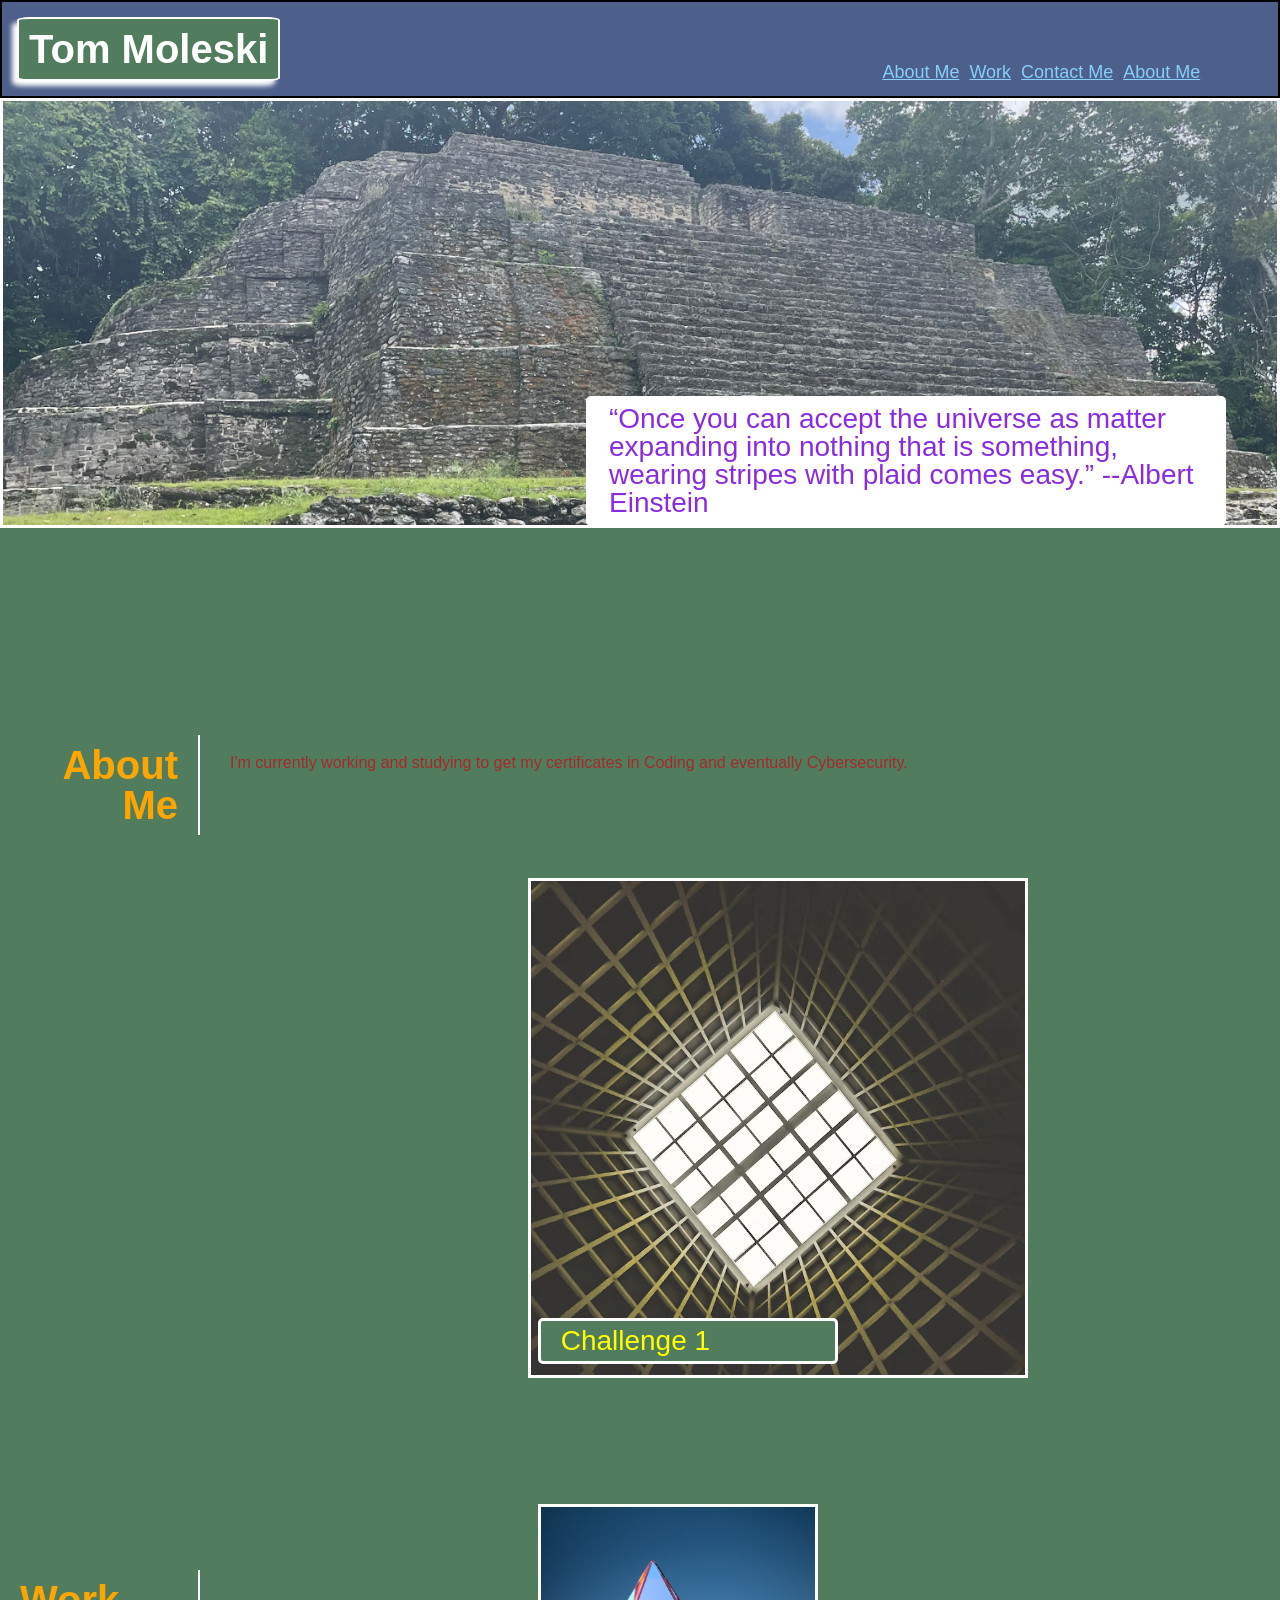
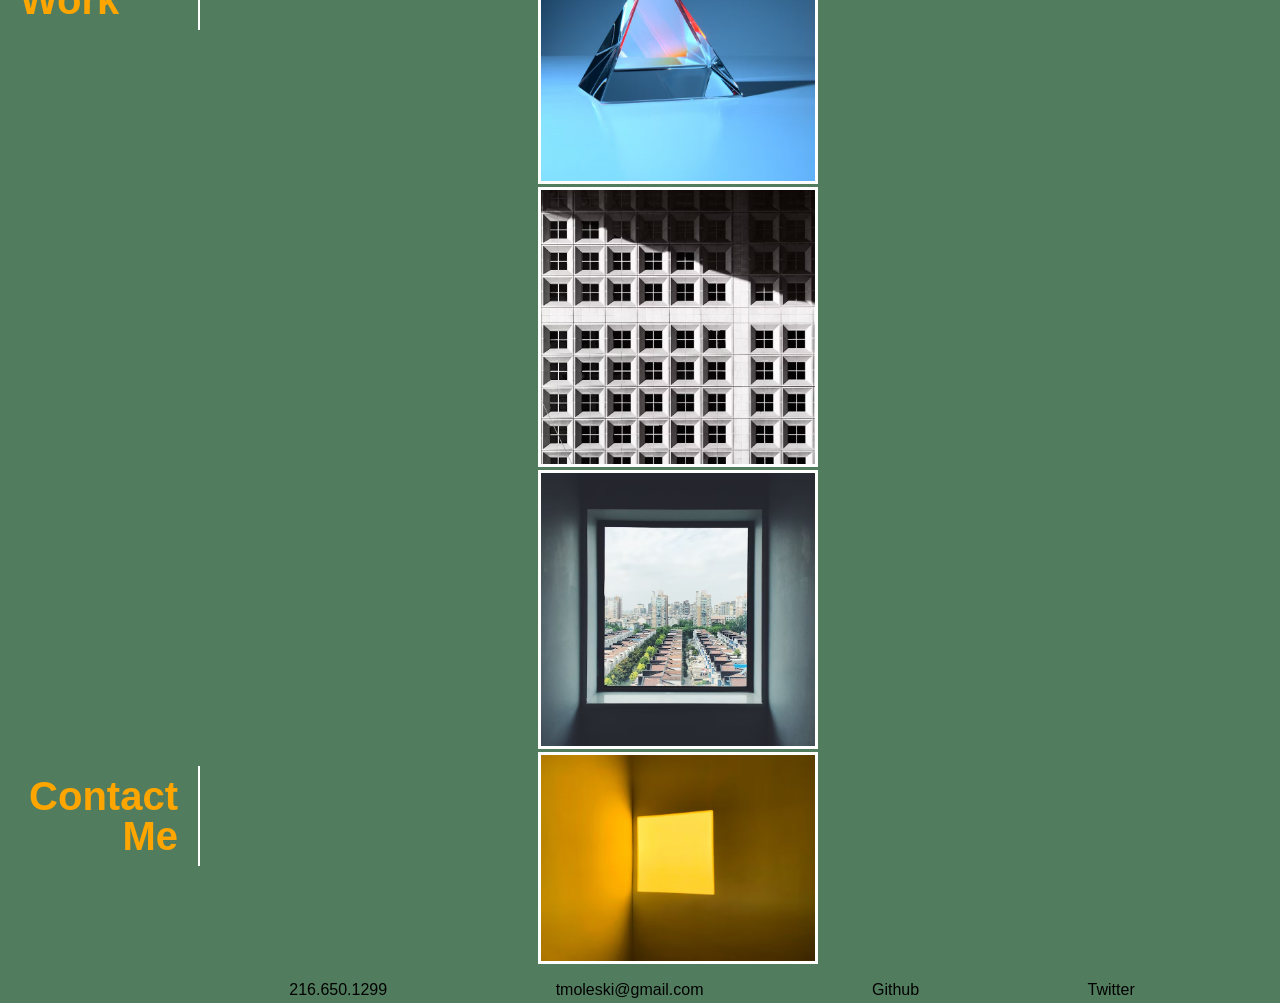
==== index.html @ fa199b9f "commit 5" ====
<!DOCTYPE html>
<html lang="en">

<head>
    <meta charset="UTF-8">
    <meta http-equiv="X-UA-Compatible" content="IE=edge">
    <meta name="viewport" content="width=device-width, initial-scale=1.0">
    <title>Tom Moleski - Web Developer</title>
    <link rel="stylesheet" href="./assets/reset.css" />
    <link rel="stylesheet" href="./assets/style.css" />

</head>

<body>
    <!-- Header -->
    <header class="header">
        <h1>Tom Moleski</h1>

        <nav>
            <a href="About-Me">About Me</a>
            <a href="Work">Work</a>
            <a href="Contact Me">Contact Me</a>
            <a href="Resume">About Me</a>
        </nav>
    </header>
    <figure>
        <img class="temple" src="./images/IMG_0441.jpeg" alt="Mayan Temple" />
        <p class="box">“Once you can accept the universe as matter expanding into nothing that is something, wearing
            stripes with plaid comes
            easy.” --Albert Einstein</p>
    </figure>



    <!-- Hero -->
    <section class="hero">


    </section>

    <!-- Content -->
    <main class="main">
        <section class="content">
            <div>
                <h2>About Me</h2>


            </div>
            <div>
                <h2>Work</h2>

            </div>
            <div>
                <h2 class="contact-me">Contact Me</h2>


            </div>


        </section>
        <div class="right">

            <p class="about-me"> I'm currently working and studying to get my certificates in Coding and eventually Cybersecurity.

            </p>
            
            <figure class="work">
                <img class="surf" src="./images/photo-1495615080073-6b89c9839ce0.avif" alt="grid" />
                <p class="title">Challenge 1</p>


            </figure>
            <figure class="images">
                <img class="image-1" src="./images/prism.avif" alt="prism">
                <img class="image-2" src="./images/windows.avif" alt="windows">
                <img class="image-3" src="./images/city.avif" alt="window in the city">
                <img class="image-4" src="./images/yellow.avif" alt="yellow wall">

            </figure>
            <div class="info">
                <p>216.650.1299</p>
                <p>tmoleski@gmail.com</p>
                <p>Github</p>
                <p>Twitter</p>
            </div>

        </div>






    </main>



    <!-- Aside -->
    <aside class="aside">


    </aside>

    <!-- Footer -->
    <footer class="footer">


    </footer>

</body>

</html>
---- assets/style.css ----
body {
    background-color: #517d5e;
}

main {
    display: flex;
    margin-top: 5%;
}

header {
    padding: 10px;
    border-style: solid;
    border-color: black;
    border-width: 2px;
    background: #4d5f8b;
    color: #ffff;
    font-family: 'Lucida Sans', 'Lucida Sans Regular', 'Lucida Grande', 'Lucida Sans Unicode', Geneva, Verdana, sans-serif;
    display: flex;
    align-items: left;
    justify-content: space-between;
}

nav {
    display: flex;
    align-items: flex-end;
    padding-right: 5%;
    font-size: large;

}

nav a:link {
    color: lightskyblue;
    text-decoration: underline;
    background-color: transparent;
    margin: 5px;
}


h1 {
    font-size: 40px;
    border: 2px solid white;
    border-radius: 5%;
    box-shadow: -5px 5px 5px white;
    background: #517d5e;
    width: auto;
    margin: 5px;
    padding: 10px;

}

/* .contact-me{
    float:bottom;

} */
.box {
    position: relative;
    width: 50%;
    text-align: left;
    margin: 10px;
    border: 3px solid white;
    border-radius: 5px;
    padding: 6px 20px;
    color: blueviolet;
    font-size: 28px;
    left: 45%;
    bottom: 145px;
    background-color: white;

}

figure img {
    width: 100%;
    max-height: 10%;
    position: relative;
    border: 3px solid white;
}







.right {
    display: inline-block;
    justify-content: space-between;
    width:80%;

}

.content {
    display: flex;
    flex-wrap: wrap;
    flex-direction: column;
    justify-content: space-between;


}

h2 {
    display: flex;
    Color: Orange;
    font-size: 40px;
    width: 200px;
    padding: 10px 20px;
    border-right: 2px solid white;
    text-align: end;




}

.about-me {
    display: inline-block;
    margin: 10px;
    padding: 10px 20px;
    color: brown;
    width: 80%;
    height:10%;

}

.info {
    display: flex;
    justify-content: space-around;
    margin: 0px;
    padding: 5px;
}

.surf {
    position: relative;
    display: flex;

    width: 500px;
    height: 500px;
    left: 32%;
    bottom: 50px;

}

.title {
    position: relative;
    width: 300px;
    text-align: left;
    margin: 10px;
    border: 3px solid white;
    background-color: #517d5e;
    border-radius: 5px;
    padding: 6px 20px;
    color: yellow;
    font-size: 28px;
    left: 32%;
    bottom: 120px;

}

.images {

    padding: 10px;
    position: relative;
    width: 40%;
    max-width: 300px;
    left: 32%;
    justify-content: space-around;

}
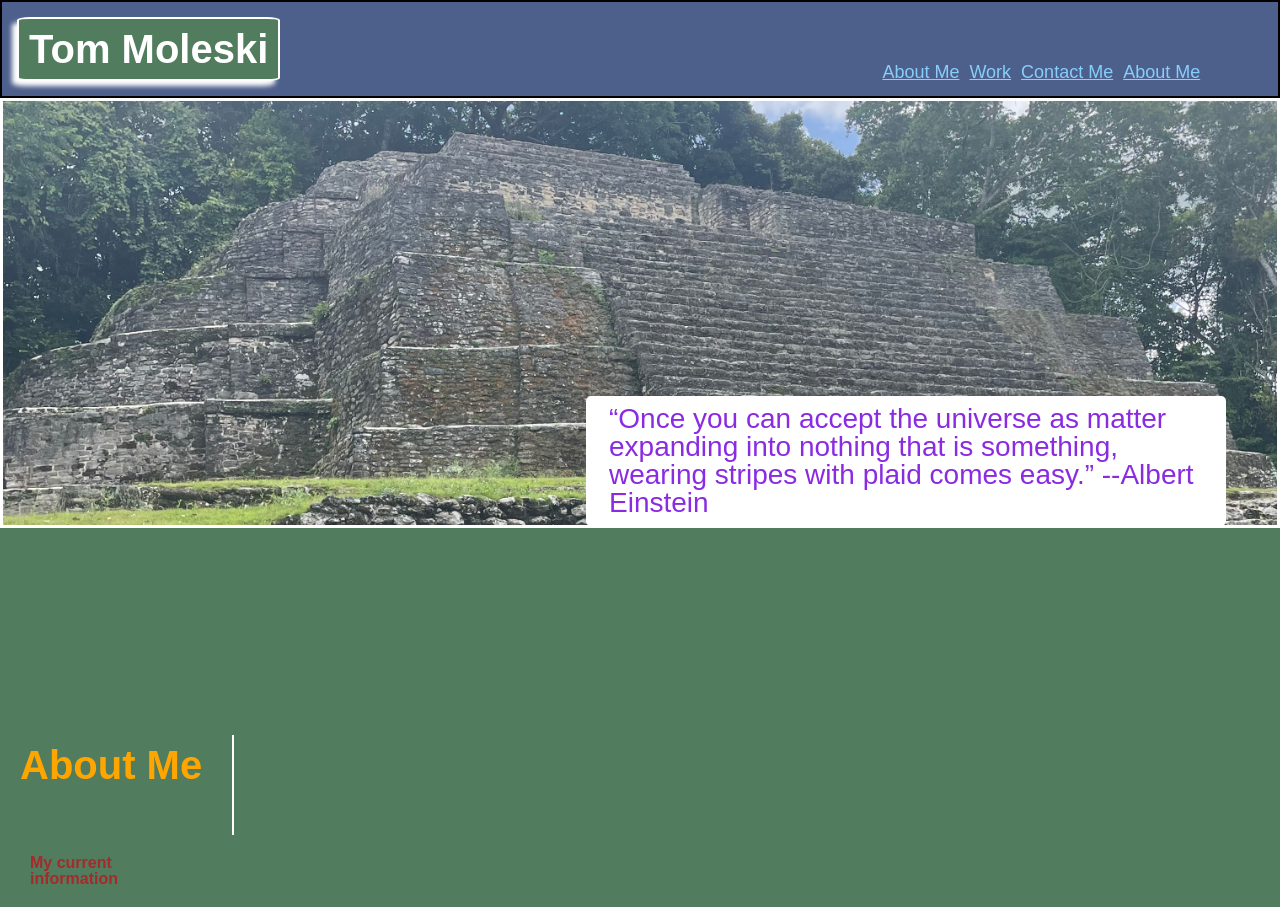
==== commit 1597f908: "commit7" ====
--- a/index.html
+++ b/index.html
@@ -31,39 +31,31 @@
     </figure>
 
 
-
-    <!-- Hero -->
-    <section class="hero">
-
-
-    </section>
-
     <!-- Content -->
     <main class="main">
-        <section class="content">
+        <section class="about-me">
             <div>
-                <h2>About Me</h2>
-
-
+                <h2 class="content1">About Me</h2>
             </div>
             <div>
-                <h2>Work</h2>
-
-            </div>
-            <div>
-                <h2 class="contact-me">Contact Me</h2>
-
-
+                <h3>My current information</h3>
             </div>
 
 
-        </section>
+            <!-- </div>
+            <div>
+                <h2 class="content2">Work</h2>
+            </div>
+            <div>
+                <h2 class="contact3">Contact Me</h2>
+            </div> -->
+
+
+        <!-- </section>
         <div class="right">
+            <p class="about-me"> I'm currently working and studying to get my certificates in Coding and eventually Cybersecurity.
+            </p>
 
-            <p class="about-me"> I'm currently working and studying to get my certificates in Coding and eventually Cybersecurity.
-
-            </p>
-            
             <figure class="work">
                 <img class="surf" src="./images/photo-1495615080073-6b89c9839ce0.avif" alt="grid" />
                 <p class="title">Challenge 1</p>
@@ -82,25 +74,13 @@
                 <p>tmoleski@gmail.com</p>
                 <p>Github</p>
                 <p>Twitter</p>
-            </div>
+            </div> -->
 
         </div>
 
-
-
-
-
-
     </main>
 
-
-
-    <!-- Aside -->
-    <aside class="aside">
-
-
-    </aside>
-
+  
     <!-- Footer -->
     <footer class="footer">
 
--- a/assets/style.css
+++ b/assets/style.css
@@ -1,5 +1,3 @@
-
-
 body {
     background-color: #517d5e;
 }
@@ -21,22 +19,6 @@
     align-items: left;
     justify-content: space-between;
 }
-
-nav {
-    display: flex;
-    align-items: flex-end;
-    padding-right: 5%;
-    font-size: large;
-
-}
-
-nav a:link {
-    color: lightskyblue;
-    text-decoration: underline;
-    background-color: transparent;
-    margin: 5px;
-}
-
 
 h1 {
     font-size: 40px;
@@ -50,10 +32,33 @@
 
 }
 
-/* .contact-me{
-    float:bottom;
-
-} */
+/* Nav Bar */
+
+
+nav {
+    display: flex;
+    align-items: flex-end;
+    padding-right: 5%;
+    font-size: large;
+
+}
+
+nav a:link {
+    color: lightskyblue;
+    text-decoration: underline;
+    background-color: transparent;
+    margin: 5px;
+}
+
+/* Banner */
+
+figure img {
+    width: 100%;
+    max-height: 10%;
+    position: relative;
+    border: 3px solid white;
+}
+
 .box {
     position: relative;
     width: 50%;
@@ -67,15 +72,44 @@
     left: 45%;
     bottom: 145px;
     background-color: white;
-
-}
-
-figure img {
-    width: 100%;
-    max-height: 10%;
-    position: relative;
-    border: 3px solid white;
-}
+}
+
+/* About Me */
+.about-me{
+    
+
+}
+
+.content1 {
+    height: 100px;    
+    border-right: 2px solid white;
+    flex-wrap: wrap;
+    text-align:right;
+
+}
+
+h3 {
+    display: inline-block;
+    height: 100px;
+    width: 80%;
+    margin: 10px;
+    padding: 10px 20px;
+    color: brown;
+    width: 80%;
+    height: 10%;
+    flex-wrap:wrap;
+}
+
+
+
+
+
+
+
+
+
+
+
 
 
 
@@ -86,7 +120,7 @@
 .right {
     display: inline-block;
     justify-content: space-between;
-    width:80%;
+    width: 80%;
 
 }
 
@@ -103,7 +137,7 @@
     display: flex;
     Color: Orange;
     font-size: 40px;
-    width: 200px;
+
     padding: 10px 20px;
     border-right: 2px solid white;
     text-align: end;
@@ -113,15 +147,15 @@
 
 }
 
-.about-me {
+/* .about-me {
     display: inline-block;
     margin: 10px;
     padding: 10px 20px;
     color: brown;
     width: 80%;
-    height:10%;
-
-}
+    height: 10%;
+
+} */
 
 .info {
     display: flex;
@@ -158,7 +192,6 @@
 }
 
 .images {
-
     padding: 10px;
     position: relative;
     width: 40%;
@@ -166,4 +199,5 @@
     left: 32%;
     justify-content: space-around;
 
+
 }
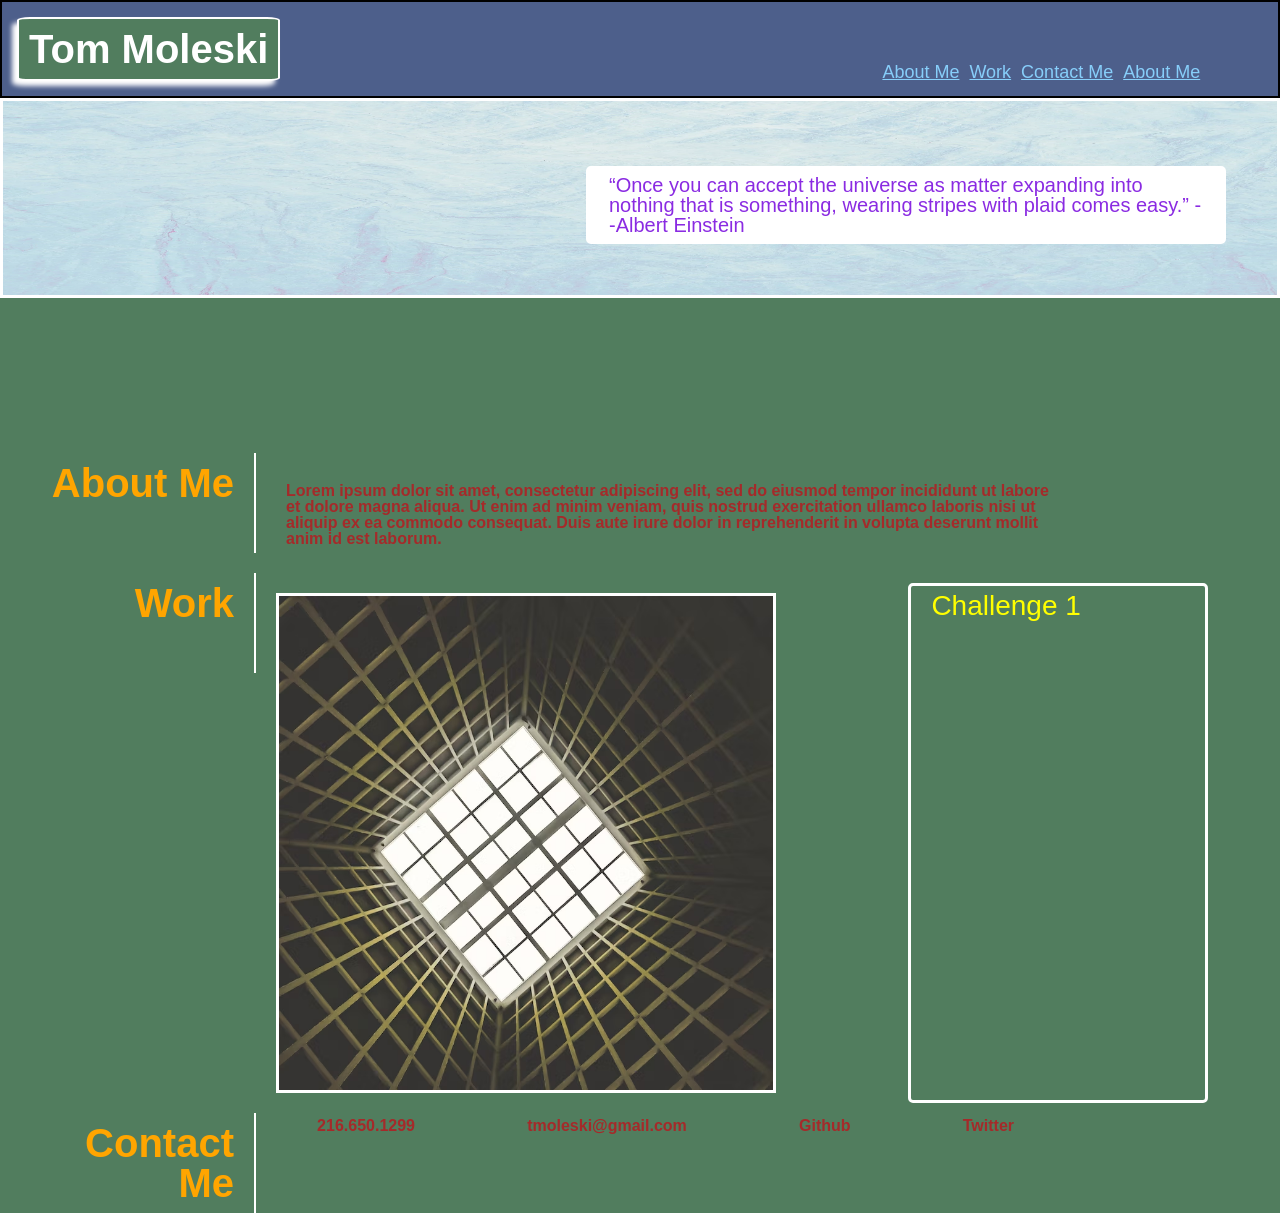
==== commit 695afe00: "Commit 8 - reformatted images, css, html" ====
--- a/index.html
+++ b/index.html
@@ -23,8 +23,9 @@
             <a href="Resume">About Me</a>
         </nav>
     </header>
-    <figure>
-        <img class="temple" src="./images/IMG_0441.jpeg" alt="Mayan Temple" />
+    <!-- Hero -->
+    <figure class="hero">
+        <img src="./images/IMG_0441.webp" alt="Blue Marble" />
         <p class="box">“Once you can accept the universe as matter expanding into nothing that is something, wearing
             stripes with plaid comes
             easy.” --Albert Einstein</p>
@@ -34,14 +35,43 @@
     <!-- Content -->
     <main class="main">
         <section class="about-me">
-            <div>
+            <div class="column1"> 
                 <h2 class="content1">About Me</h2>
             </div>
-            <div>
-                <h3>My current information</h3>
+            <div class="column2"> 
+                <h3 class="content2">Lorem ipsum dolor sit amet, consectetur adipiscing elit, sed do eiusmod tempor incididunt ut labore et dolore magna
+                aliqua. Ut enim ad minim veniam, quis nostrud exercitation ullamco laboris nisi ut aliquip ex ea commodo consequat. Duis
+                aute irure dolor in reprehenderit in volupta deserunt mollit anim id est laborum.</h3>
+            </div>
+        </section>
+
+
+        <section class="work">
+            <div class="column1">
+                <h2 class="content1">Work</h2>
+            </div>
+            <div class="column2">
+                <figure class="work">
+                    <img class="surf" src="./images/photo-1495615080073-6b89c9839ce0.avif" alt="grid" />
+                    <p class="title">Challenge 1</p>
+            </div>
+        </section>
+
+
+        <section class="contact-info">
+            <div class="column1">
+                <h2 class="content1">Contact Me</h2>
+            </div>
+            <div class="column2">
+                <h3 class="info">
+                <p>216.650.1299</p>
+                <p>tmoleski@gmail.com</p>
+                <p>Github</p>
+                <p>Twitter</p></h3>
             </div>
 
 
+        </section>
             <!-- </div>
             <div>
                 <h2 class="content2">Work</h2>
--- a/assets/style.css
+++ b/assets/style.css
@@ -5,8 +5,10 @@
 main {
     display: flex;
     margin-top: 5%;
-}
-
+    flex-direction: column;
+    
+}
+/* Header  */
 header {
     padding: 10px;
     border-style: solid;
@@ -52,14 +54,19 @@
 
 /* Banner */
 
+.hero {
+    }
 figure img {
-    width: 100%;
-    max-height: 10%;
+    height:200px;
+    width:100%;
+    background-position: center;
+    background-size: cover;
     position: relative;
     border: 3px solid white;
 }
 
 .box {
+    display:flex;
     position: relative;
     width: 50%;
     text-align: left;
@@ -68,19 +75,22 @@
     border-radius: 5px;
     padding: 6px 20px;
     color: blueviolet;
-    font-size: 28px;
+    font-size: 20px;
     left: 45%;
     bottom: 145px;
     background-color: white;
+    
 }
 
 /* About Me */
-.about-me{
+.about-me{display:flex;
+        width:100%
     
 
 }
 
 .content1 {
+
     height: 100px;    
     border-right: 2px solid white;
     flex-wrap: wrap;
@@ -88,77 +98,87 @@
 
 }
 
+   
 h3 {
     display: inline-block;
     height: 100px;
     width: 80%;
     margin: 10px;
+    padding: 20px 20px;
+    color: brown;
+    flex-wrap:wrap;
+    text-align: ;
+}
+
+.column1{width:20%;
+    text-align: right; 
+    min-width: 250px;}
+
+
+.column2{width:80%;
+}
+
+/* Work */
+.work{display:flex;}
+
+
+
+
+
+
+
+
+
+
+
+
+
+
+.right {
+    display: inline-block;
+    justify-content: space-between;
+    width: 80%;
+
+}
+
+.content {
+    display: flex;
+    flex-wrap: wrap;
+    flex-direction: column;
+    justify-content: space-between;
+
+
+}
+.contact-info{
+    display:flex;
+    text-align:
+}
+h2 {
+    
+    Color: Orange;
+    font-size: 40px;
+
+    padding: 10px 20px;
+    border-right: 2px solid white;
+    
+
+
+
+}
+
+/* .about-me {
+    display: inline-block;
+    margin: 10px;
     padding: 10px 20px;
     color: brown;
     width: 80%;
     height: 10%;
-    flex-wrap:wrap;
-}
-
-
-
-
-
-
-
-
-
-
-
-
-
-
-
-
-
-
-.right {
-    display: inline-block;
-    justify-content: space-between;
-    width: 80%;
-
-}
-
-.content {
-    display: flex;
-    flex-wrap: wrap;
-    flex-direction: column;
-    justify-content: space-between;
-
-
-}
-
-h2 {
-    display: flex;
-    Color: Orange;
-    font-size: 40px;
-
-    padding: 10px 20px;
-    border-right: 2px solid white;
-    text-align: end;
-
-
-
-
-}
-
-/* .about-me {
-    display: inline-block;
-    margin: 10px;
-    padding: 10px 20px;
-    color: brown;
-    width: 80%;
-    height: 10%;
 
 } */
 
+
 .info {
-    display: flex;
+    display:flex;
     justify-content: space-around;
     margin: 0px;
     padding: 5px;
@@ -167,11 +187,11 @@
 .surf {
     position: relative;
     display: flex;
-
+    margin:20px;
+    padding; 20px;
     width: 500px;
     height: 500px;
-    left: 32%;
-    bottom: 50px;
+    
 
 }
 
@@ -186,8 +206,9 @@
     padding: 6px 20px;
     color: yellow;
     font-size: 28px;
-    left: 32%;
-    bottom: 120px;
+    left:10%;
+    bottom:10%;
+  
 
 }
 
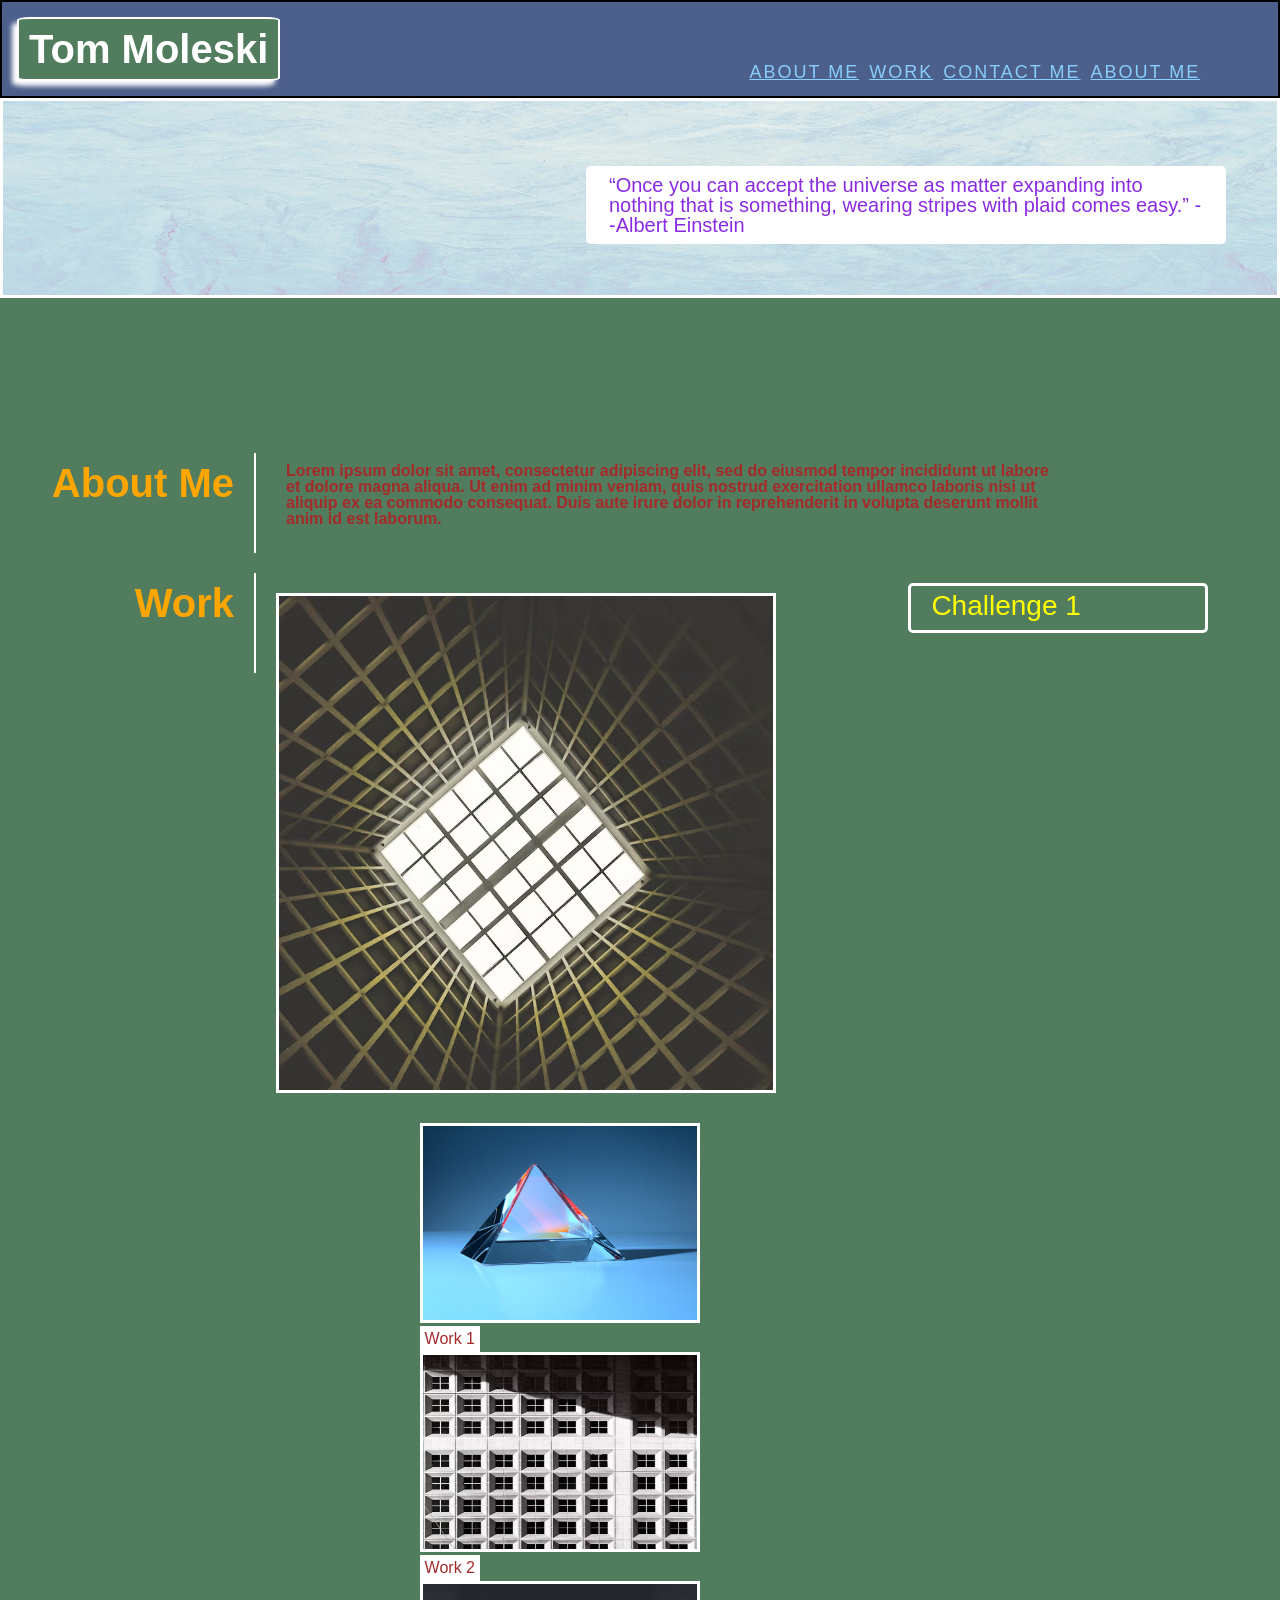
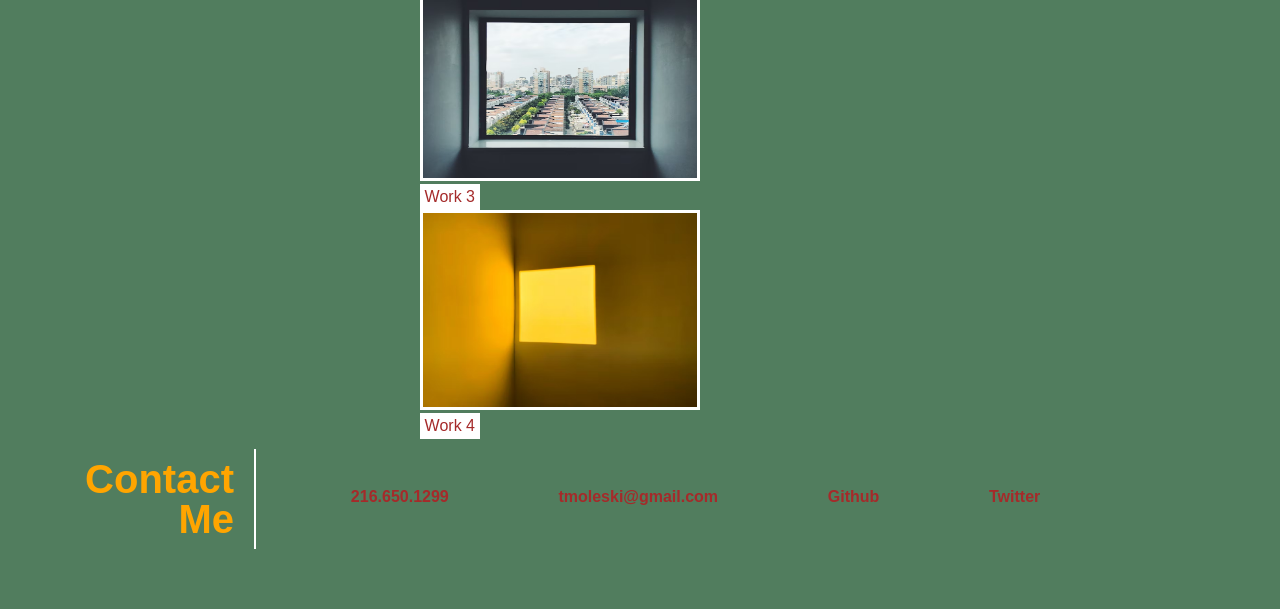
==== commit df1cc26e: "commit 8" ====
--- a/index.html
+++ b/index.html
@@ -16,7 +16,7 @@
     <header class="header">
         <h1>Tom Moleski</h1>
 
-        <nav>
+        <nav class="button">
             <a href="About-Me">About Me</a>
             <a href="Work">Work</a>
             <a href="Contact Me">Contact Me</a>
@@ -35,13 +35,15 @@
     <!-- Content -->
     <main class="main">
         <section class="about-me">
-            <div class="column1"> 
+            <div class="column1">
                 <h2 class="content1">About Me</h2>
             </div>
-            <div class="column2"> 
-                <h3 class="content2">Lorem ipsum dolor sit amet, consectetur adipiscing elit, sed do eiusmod tempor incididunt ut labore et dolore magna
-                aliqua. Ut enim ad minim veniam, quis nostrud exercitation ullamco laboris nisi ut aliquip ex ea commodo consequat. Duis
-                aute irure dolor in reprehenderit in volupta deserunt mollit anim id est laborum.</h3>
+            <div class="column2">
+                <h3 class="content2">Lorem ipsum dolor sit amet, consectetur adipiscing elit, sed do eiusmod tempor
+                    incididunt ut labore et dolore magna
+                    aliqua. Ut enim ad minim veniam, quis nostrud exercitation ullamco laboris nisi ut aliquip ex ea
+                    commodo consequat. Duis
+                    aute irure dolor in reprehenderit in volupta deserunt mollit anim id est laborum.</h3>
             </div>
         </section>
 
@@ -54,63 +56,49 @@
                 <figure class="work">
                     <img class="surf" src="./images/photo-1495615080073-6b89c9839ce0.avif" alt="grid" />
                     <p class="title">Challenge 1</p>
+
             </div>
+
         </section>
 
+        <div class="work2">
+            <figure class="images">
+                <img class="image-1" src="./images/prism.avif" alt="prism">
+                <p class="Caption1">Work 1</p>
+                <img class="image-2" src="./images/windows.avif" alt="windows">
+                <p>Work 2</p>
+                <img class="image-3" src="./images/city.avif" alt="window in the city">
+                <p>Work 3</p>
+                <img class="image-4" src="./images/yellow.avif" alt="yellow wall">
+                <p>Work 4</p>
 
-        <section class="contact-info">
+            </figure>
+
+
+        </div>
+
+        <section class="contactinfo">
             <div class="column1">
                 <h2 class="content1">Contact Me</h2>
             </div>
             <div class="column2">
                 <h3 class="info">
-                <p>216.650.1299</p>
-                <p>tmoleski@gmail.com</p>
-                <p>Github</p>
-                <p>Twitter</p></h3>
+                    <p>216.650.1299</p>
+                    <p>tmoleski@gmail.com</p>
+                    <p>Github</p>
+                    <p>Twitter</p>
+                </h3>
             </div>
 
 
         </section>
-            <!-- </div>
-            <div>
-                <h2 class="content2">Work</h2>
-            </div>
-            <div>
-                <h2 class="contact3">Contact Me</h2>
-            </div> -->
 
-
-        <!-- </section>
-        <div class="right">
-            <p class="about-me"> I'm currently working and studying to get my certificates in Coding and eventually Cybersecurity.
-            </p>
-
-            <figure class="work">
-                <img class="surf" src="./images/photo-1495615080073-6b89c9839ce0.avif" alt="grid" />
-                <p class="title">Challenge 1</p>
-
-
-            </figure>
-            <figure class="images">
-                <img class="image-1" src="./images/prism.avif" alt="prism">
-                <img class="image-2" src="./images/windows.avif" alt="windows">
-                <img class="image-3" src="./images/city.avif" alt="window in the city">
-                <img class="image-4" src="./images/yellow.avif" alt="yellow wall">
-
-            </figure>
-            <div class="info">
-                <p>216.650.1299</p>
-                <p>tmoleski@gmail.com</p>
-                <p>Github</p>
-                <p>Twitter</p>
-            </div> -->
 
         </div>
 
     </main>
 
-  
+
     <!-- Footer -->
     <footer class="footer">
 
--- a/assets/style.css
+++ b/assets/style.css
@@ -6,8 +6,9 @@
     display: flex;
     margin-top: 5%;
     flex-direction: column;
-    
-}
+
+}
+
 /* Header  */
 header {
     padding: 10px;
@@ -39,6 +40,11 @@
 
 nav {
     display: flex;
+    text-transform: uppercase;
+    letter-spacing: 2px;
+    color:white;
+    
+
     align-items: flex-end;
     padding-right: 5%;
     font-size: large;
@@ -51,22 +57,22 @@
     background-color: transparent;
     margin: 5px;
 }
-
+ .button:hover {color:rgb(184, 32, 139)}
 /* Banner */
 
-.hero {
-    }
+
 figure img {
-    height:200px;
-    width:100%;
+    height: 200px;
+    width: 100%;
     background-position: center;
     background-size: cover;
     position: relative;
     border: 3px solid white;
 }
 
+/* quote */
 .box {
-    display:flex;
+    display: flex;
     position: relative;
     width: 50%;
     text-align: left;
@@ -79,67 +85,62 @@
     left: 45%;
     bottom: 145px;
     background-color: white;
-    
+
 }
 
 /* About Me */
-.about-me{display:flex;
-        width:100%
-    
+.about-me {
+    display: flex;
+    width: 100%
+}
+
+h2 {
+
+    Color: Orange;
+    font-size: 40px;
+    padding: 10px 20px;
+    border-right: 2px solid white;
 
 }
 
 .content1 {
 
-    height: 100px;    
+    height: 100px;
     border-right: 2px solid white;
     flex-wrap: wrap;
-    text-align:right;
-
-}
-
-   
+    text-align: right;
+
+}
+
+
 h3 {
     display: inline-block;
     height: 100px;
     width: 80%;
     margin: 10px;
-    padding: 20px 20px;
+    padding: 0px 20px;
     color: brown;
-    flex-wrap:wrap;
-    text-align: ;
-}
-
-.column1{width:20%;
-    text-align: right; 
-    min-width: 250px;}
-
-
-.column2{width:80%;
+    flex-wrap: wrap;
+
+}
+
+.column1 {
+    width: 20%;
+    text-align: right;
+    min-width: 250px;
+}
+
+
+.column2 {
+    width: 80%;
 }
 
 /* Work */
-.work{display:flex;}
-
-
-
-
-
-
-
-
-
-
-
-
-
-
-.right {
-    display: inline-block;
-    justify-content: space-between;
-    width: 80%;
-
-}
+.work {
+    display: flex;
+}
+
+
 
 .content {
     display: flex;
@@ -149,55 +150,27 @@
 
 
 }
-.contact-info{
-    display:flex;
-    text-align:
-}
-h2 {
-    
-    Color: Orange;
-    font-size: 40px;
-
-    padding: 10px 20px;
-    border-right: 2px solid white;
-    
-
-
-
-}
-
-/* .about-me {
-    display: inline-block;
-    margin: 10px;
-    padding: 10px 20px;
-    color: brown;
-    width: 80%;
-    height: 10%;
-
-} */
-
-
-.info {
-    display:flex;
-    justify-content: space-around;
-    margin: 0px;
-    padding: 5px;
+
+.contactinfo {
+    display: flex;
+
 }
 
 .surf {
     position: relative;
     display: flex;
-    margin:20px;
-    padding; 20px;
+    margin: 20px;
+    padding: 0px;
     width: 500px;
     height: 500px;
-    
+
 
 }
 
 .title {
     position: relative;
     width: 300px;
+    height: 50px;
     text-align: left;
     margin: 10px;
     border: 3px solid white;
@@ -206,11 +179,27 @@
     padding: 6px 20px;
     color: yellow;
     font-size: 28px;
-    left:10%;
-    bottom:10%;
-  
-
-}
+    left: 10%;
+    bottom: 10%;
+
+
+}
+
+.info {
+    display: flex;
+    justify-content: space-around;
+    text-align:center;
+    margin: 30px;
+    
+    padding: 10px;
+}
+
+.work2 {
+    display: flex;
+}
+
+
+
 
 .images {
     padding: 10px;
@@ -221,4 +210,14 @@
     justify-content: space-around;
 
 
+}
+
+.images p{
+    border: 2px solid white;
+    color:brown;
+    width:fit-content;
+    padding:3px;
+    background-color: white;
+    
+
 }
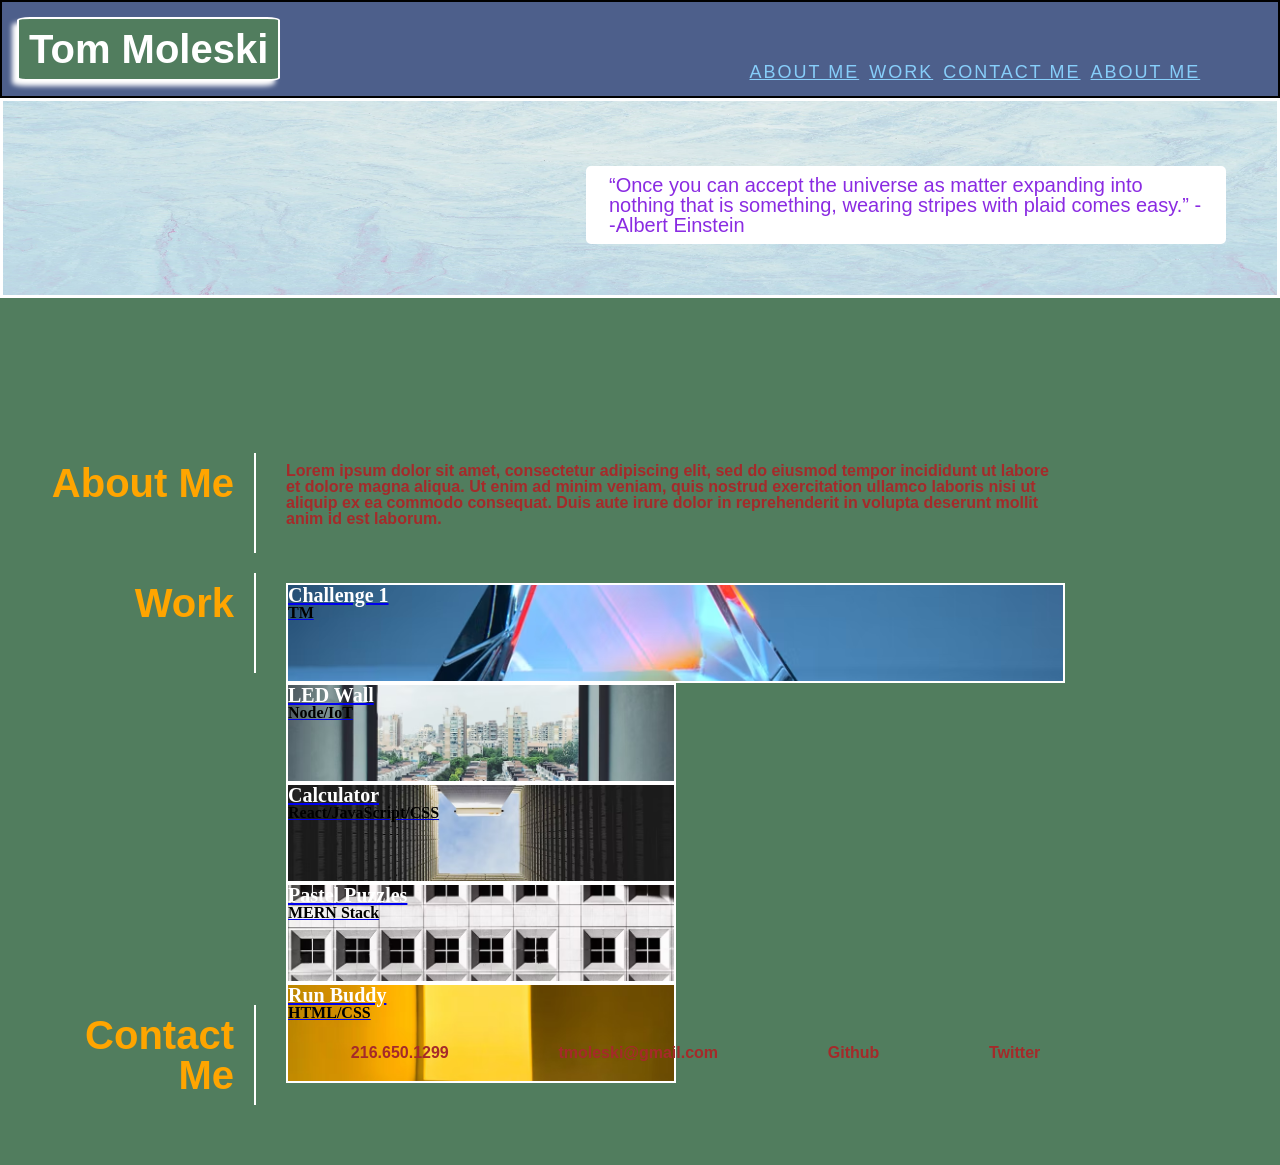
==== commit ffc1560a: "commit 10 - added background images in CSS" ====
--- a/index.html
+++ b/index.html
@@ -32,6 +32,7 @@
     </figure>
 
 
+    </section>
     <!-- Content -->
     <main class="main">
         <section class="about-me">
@@ -47,32 +48,59 @@
             </div>
         </section>
 
+        <!-- Work Section-->
 
         <section class="work">
             <div class="column1">
                 <h2 class="content1">Work</h2>
-            </div>
-            <div class="column2">
-                <figure class="work">
-                    <img class="surf" src="./images/photo-1495615080073-6b89c9839ce0.avif" alt="grid" />
-                    <p class="title">Challenge 1</p>
 
             </div>
 
+
+
+            <section class="column2" id="column">
+                <div class="buttons">
+
+                <a href="#" class="surf-report">
+                    <div>
+                        <h4>Challenge 1</h4>
+                        <h5>TM</h5>
+                    </div>
+                </a>
+
+                <a href="#" class="led-wall">
+                    <div>
+                        <h4>LED Wall</h4>
+                        <h5>Node/IoT</h5>
+                    </div>
+                </a>
+
+                <a href="#" class="calculator">
+                    <div>
+                        <h4>Calculator</h4>
+                        <h5>React/JavaScript/CSS</h5>
+                    </div>
+                </a>
+
+                <a href="#" class="pastel-puzzles">
+                    <div>
+                        <h4>Pastel Puzzles</h4>
+                        <h5>MERN Stack</h5>
+                    </div>
+                </a>
+
+                <a href="#" class="run-buddy">
+                    <div>
+                        <h4>Run Buddy</h4>
+                        <h5>HTML/CSS</h5>
+                    </div>
+                </a>
+                </div>
+
+            </section>
+
         </section>
-
-        <div class="work2">
-            <figure class="images">
-                <img class="image-1" src="./images/prism.avif" alt="prism">
-                <p class="Caption1">Work 1</p>
-                <img class="image-2" src="./images/windows.avif" alt="windows">
-                <p>Work 2</p>
-                <img class="image-3" src="./images/city.avif" alt="window in the city">
-                <p>Work 3</p>
-                <img class="image-4" src="./images/yellow.avif" alt="yellow wall">
-                <p>Work 4</p>
-
-            </figure>
+    
 
 
         </div>
--- a/assets/style.css
+++ b/assets/style.css
@@ -42,8 +42,8 @@
     display: flex;
     text-transform: uppercase;
     letter-spacing: 2px;
-    color:white;
-    
+    color: white;
+
 
     align-items: flex-end;
     padding-right: 5%;
@@ -57,7 +57,7 @@
     background-color: transparent;
     margin: 5px;
 }
- .button:hover {color:rgb(184, 32, 139)}
+
 /* Banner */
 
 
@@ -138,6 +138,111 @@
 /* Work */
 .work {
     display: flex;
+
+}
+
+.work-section {
+    display: flex;
+    width: 100%;
+
+}
+
+
+.buttons {
+    display: inline-block;
+    height: 100px;
+    width: 80%;
+    margin: 10px;
+    padding: 0px 20px;
+    flex-wrap: wrap;
+
+}
+
+h4 {
+    color: white;
+    font-size: 20px;
+    font-family: Cambria, Cochin, Georgia, Times, 'Times New Roman', serif;
+    text-align: left;
+}
+
+h5 {
+    color: black;
+    font-size: 16px;
+    font-family: Cambria, Cochin, Georgia, Times, 'Times New Roman', serif;
+    text-align: left;
+}
+
+.surf-report {
+
+    background-image: url("../images/prism.avif");
+    background-size: cover;
+    background-position: center;
+    min-height: 100px;
+    display: flex;
+    justify-content: flex-start;
+    text-align: left;
+    border: 2px solid white;
+    margin: 0px;
+}
+
+.surf-report a:hover {
+    background-blend-mode: hard-light;
+}
+
+.led-wall {
+
+    background-image: url("../images/city.avif");
+    background-size: cover;
+    background-position: center;
+    min-height: 100px;
+    width: 50%;
+    display: flex;
+    justify-content: flex-start;
+    text-align: left;
+    border: 2px solid white;
+    margin: 0px;
+    
+}
+
+.calculator {
+    background-image: url("../images/skyscraper.avif");
+    background-size: cover;
+    background-position: center;
+    min-height: 100px;
+    width: 50%;
+    display: flex;
+    justify-content: flex-start;
+    text-align: left;
+    border: 2px solid white;
+    margin: 0px;
+
+}
+
+.pastel-puzzles {
+    background-image: url("../images/windows.avif");
+    background-size: cover;
+    background-position: center;
+    min-height: 100px;
+    width: 50%;
+    display: flex;
+    justify-content: flex-start;
+    text-align: left;
+    border: 2px solid white;
+    margin: 0px;
+}
+
+.run-buddy {
+    background-image: url("../images/yellow.avif");
+    background-size: cover;
+    background-position: center;
+    min-height: 100px;
+    width: 50%;
+    display: flex;
+    justify-content:flex-start;
+    text-align: left;
+    border: 2px solid white;
+    margin: 0px;
+
 }
 
 
@@ -188,9 +293,9 @@
 .info {
     display: flex;
     justify-content: space-around;
-    text-align:center;
+    text-align: center;
     margin: 30px;
-    
+
     padding: 10px;
 }
 
@@ -212,12 +317,12 @@
 
 }
 
-.images p{
-    border: 2px solid white;
-    color:brown;
-    width:fit-content;
-    padding:3px;
+.images p {
+    border: 2px solid white;
+    color: brown;
+    width: fit-content;
+    padding: 3px;
     background-color: white;
-    
+
 
 }
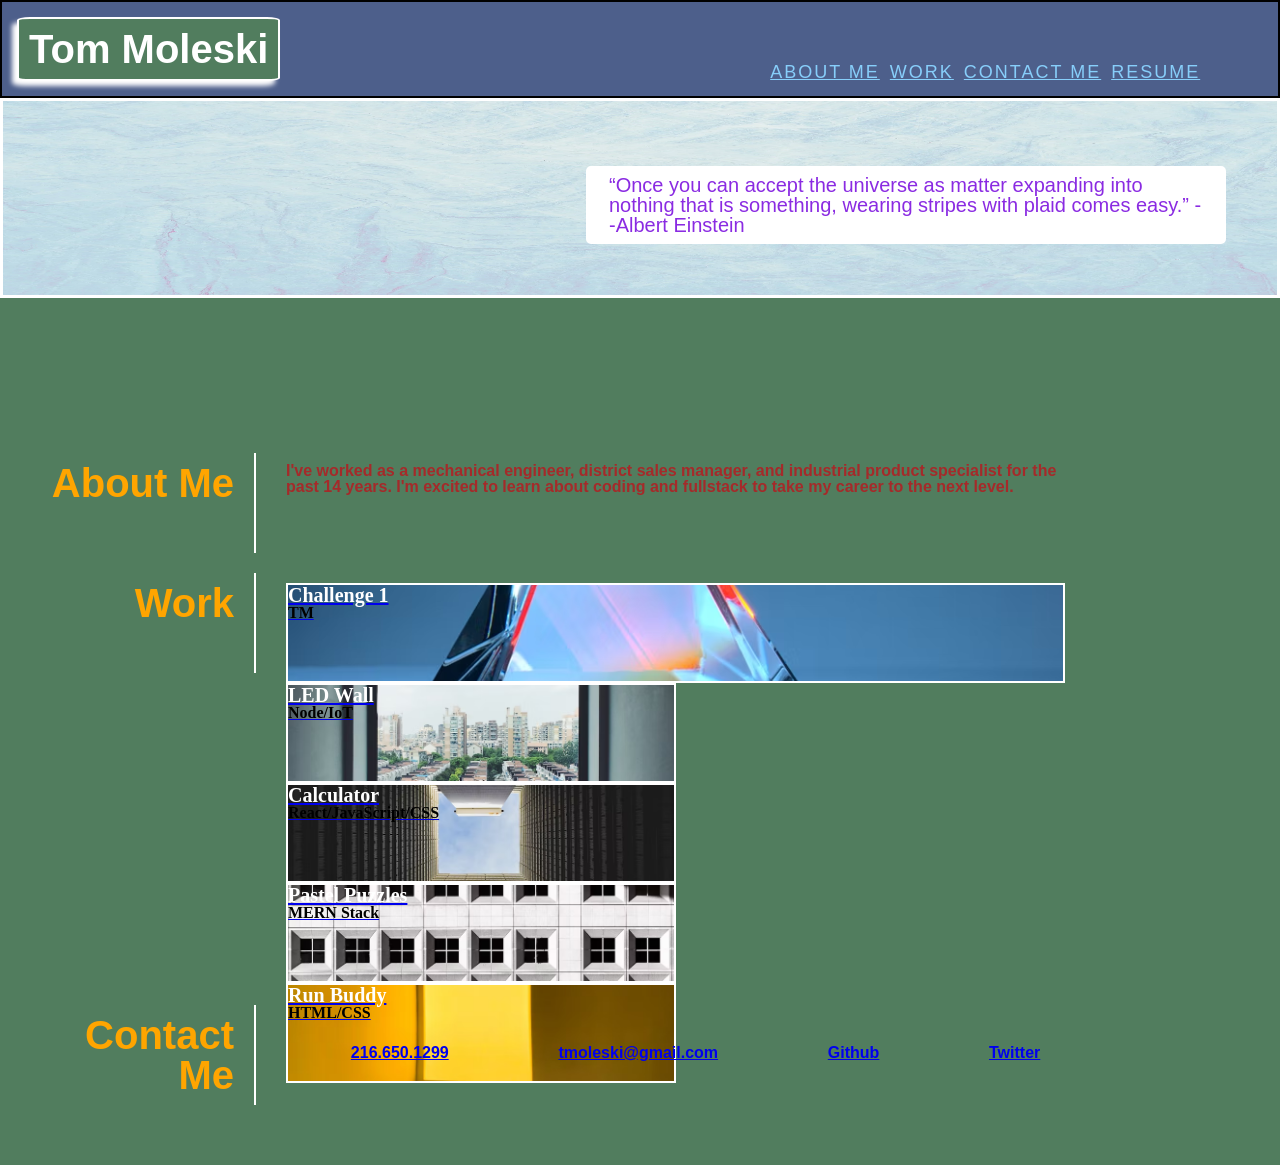
==== commit c199faed: "Commit 11 - added links" ====
--- a/index.html
+++ b/index.html
@@ -17,16 +17,16 @@
         <h1>Tom Moleski</h1>
 
         <nav class="button">
-            <a href="About-Me">About Me</a>
-            <a href="Work">Work</a>
-            <a href="Contact Me">Contact Me</a>
-            <a href="Resume">About Me</a>
+            <a href="#about-me">About Me</a>
+            <a href="#work">Work</a>
+            <a href="#contactme">Contact Me</a>
+            <a href="./images/Moleski Resume 2022.pdf">Resume</a>
         </nav>
     </header>
     <!-- Hero -->
     <figure class="hero">
         <img src="./images/IMG_0441.webp" alt="Blue Marble" />
-        <p class="box">“Once you can accept the universe as matter expanding into nothing that is something, wearing
+        <p class="quote">“Once you can accept the universe as matter expanding into nothing that is something, wearing
             stripes with plaid comes
             easy.” --Albert Einstein</p>
     </figure>
@@ -35,22 +35,20 @@
     </section>
     <!-- Content -->
     <main class="main">
-        <section class="about-me">
+        <section class="about-me" id="about-me">
             <div class="column1">
                 <h2 class="content1">About Me</h2>
             </div>
             <div class="column2">
-                <h3 class="content2">Lorem ipsum dolor sit amet, consectetur adipiscing elit, sed do eiusmod tempor
-                    incididunt ut labore et dolore magna
-                    aliqua. Ut enim ad minim veniam, quis nostrud exercitation ullamco laboris nisi ut aliquip ex ea
-                    commodo consequat. Duis
-                    aute irure dolor in reprehenderit in volupta deserunt mollit anim id est laborum.</h3>
+                <h3 class="content2">I've worked as a mechanical engineer, district sales manager, and industrial product specialist for the past 14 years. 
+                     I'm excited to learn about coding and fullstack to take my career to the next level.
+                </h3>
             </div>
         </section>
 
         <!-- Work Section-->
 
-        <section class="work">
+        <section class="work" id="work">
             <div class="column1">
                 <h2 class="content1">Work</h2>
 
@@ -61,35 +59,35 @@
             <section class="column2" id="column">
                 <div class="buttons">
 
-                <a href="#" class="surf-report">
+                <a href="https://tmoleski.github.io/Challenge-1-TM/" class="surf-report">
                     <div>
                         <h4>Challenge 1</h4>
                         <h5>TM</h5>
                     </div>
                 </a>
 
-                <a href="#" class="led-wall">
+                <a href="https://www.google.com" class="led-wall">
                     <div>
                         <h4>LED Wall</h4>
                         <h5>Node/IoT</h5>
                     </div>
                 </a>
 
-                <a href="#" class="calculator">
+                <a href="https://www.calculator.com" class="calculator">
                     <div>
                         <h4>Calculator</h4>
                         <h5>React/JavaScript/CSS</h5>
                     </div>
                 </a>
 
-                <a href="#" class="pastel-puzzles">
+                <a href="https://www.yahoo.com" class="pastel-puzzles">
                     <div>
                         <h4>Pastel Puzzles</h4>
                         <h5>MERN Stack</h5>
                     </div>
                 </a>
 
-                <a href="#" class="run-buddy">
+                <a href="https://www.gizmodo.com" class="run-buddy">
                     <div>
                         <h4>Run Buddy</h4>
                         <h5>HTML/CSS</h5>
@@ -105,16 +103,16 @@
 
         </div>
 
-        <section class="contactinfo">
+        <section class="contactinfo" id="contactme">
             <div class="column1">
                 <h2 class="content1">Contact Me</h2>
             </div>
             <div class="column2">
                 <h3 class="info">
-                    <p>216.650.1299</p>
-                    <p>tmoleski@gmail.com</p>
-                    <p>Github</p>
-                    <p>Twitter</p>
+                    <a href="tel:2166501299">216.650.1299</a>
+                    <a href="mailto:tmoleski@gmail.com">tmoleski@gmail.com</a>
+                    <a href="https://github.com/tmoleski">Github</a>
+                    <a href="https://twitter.com/ReallyTom">Twitter</a>
                 </h3>
             </div>
 
--- a/assets/style.css
+++ b/assets/style.css
@@ -19,7 +19,6 @@
     color: #ffff;
     font-family: 'Lucida Sans', 'Lucida Sans Regular', 'Lucida Grande', 'Lucida Sans Unicode', Geneva, Verdana, sans-serif;
     display: flex;
-    align-items: left;
     justify-content: space-between;
 }
 
@@ -43,8 +42,6 @@
     text-transform: uppercase;
     letter-spacing: 2px;
     color: white;
-
-
     align-items: flex-end;
     padding-right: 5%;
     font-size: large;
@@ -58,10 +55,10 @@
     margin: 5px;
 }
 
-/* Banner */
-
-
-figure img {
+/* Hero */
+
+
+.hero img {
     height: 200px;
     width: 100%;
     background-position: center;
@@ -70,8 +67,7 @@
     border: 3px solid white;
 }
 
-/* quote */
-.box {
+.quote {
     display: flex;
     position: relative;
     width: 50%;
@@ -201,7 +197,7 @@
     text-align: left;
     border: 2px solid white;
     margin: 0px;
-    
+
 }
 
 .calculator {
@@ -238,7 +234,7 @@
     min-height: 100px;
     width: 50%;
     display: flex;
-    justify-content:flex-start;
+    justify-content: flex-start;
     text-align: left;
     border: 2px solid white;
     margin: 0px;
@@ -261,34 +257,7 @@
 
 }
 
-.surf {
-    position: relative;
-    display: flex;
-    margin: 20px;
-    padding: 0px;
-    width: 500px;
-    height: 500px;
-
-
-}
-
-.title {
-    position: relative;
-    width: 300px;
-    height: 50px;
-    text-align: left;
-    margin: 10px;
-    border: 3px solid white;
-    background-color: #517d5e;
-    border-radius: 5px;
-    padding: 6px 20px;
-    color: yellow;
-    font-size: 28px;
-    left: 10%;
-    bottom: 10%;
-
-
-}
+
 
 .info {
     display: flex;
@@ -297,32 +266,4 @@
     margin: 30px;
 
     padding: 10px;
-}
-
-.work2 {
-    display: flex;
-}
-
-
-
-
-.images {
-    padding: 10px;
-    position: relative;
-    width: 40%;
-    max-width: 300px;
-    left: 32%;
-    justify-content: space-around;
-
-
-}
-
-.images p {
-    border: 2px solid white;
-    color: brown;
-    width: fit-content;
-    padding: 3px;
-    background-color: white;
-
-
 }
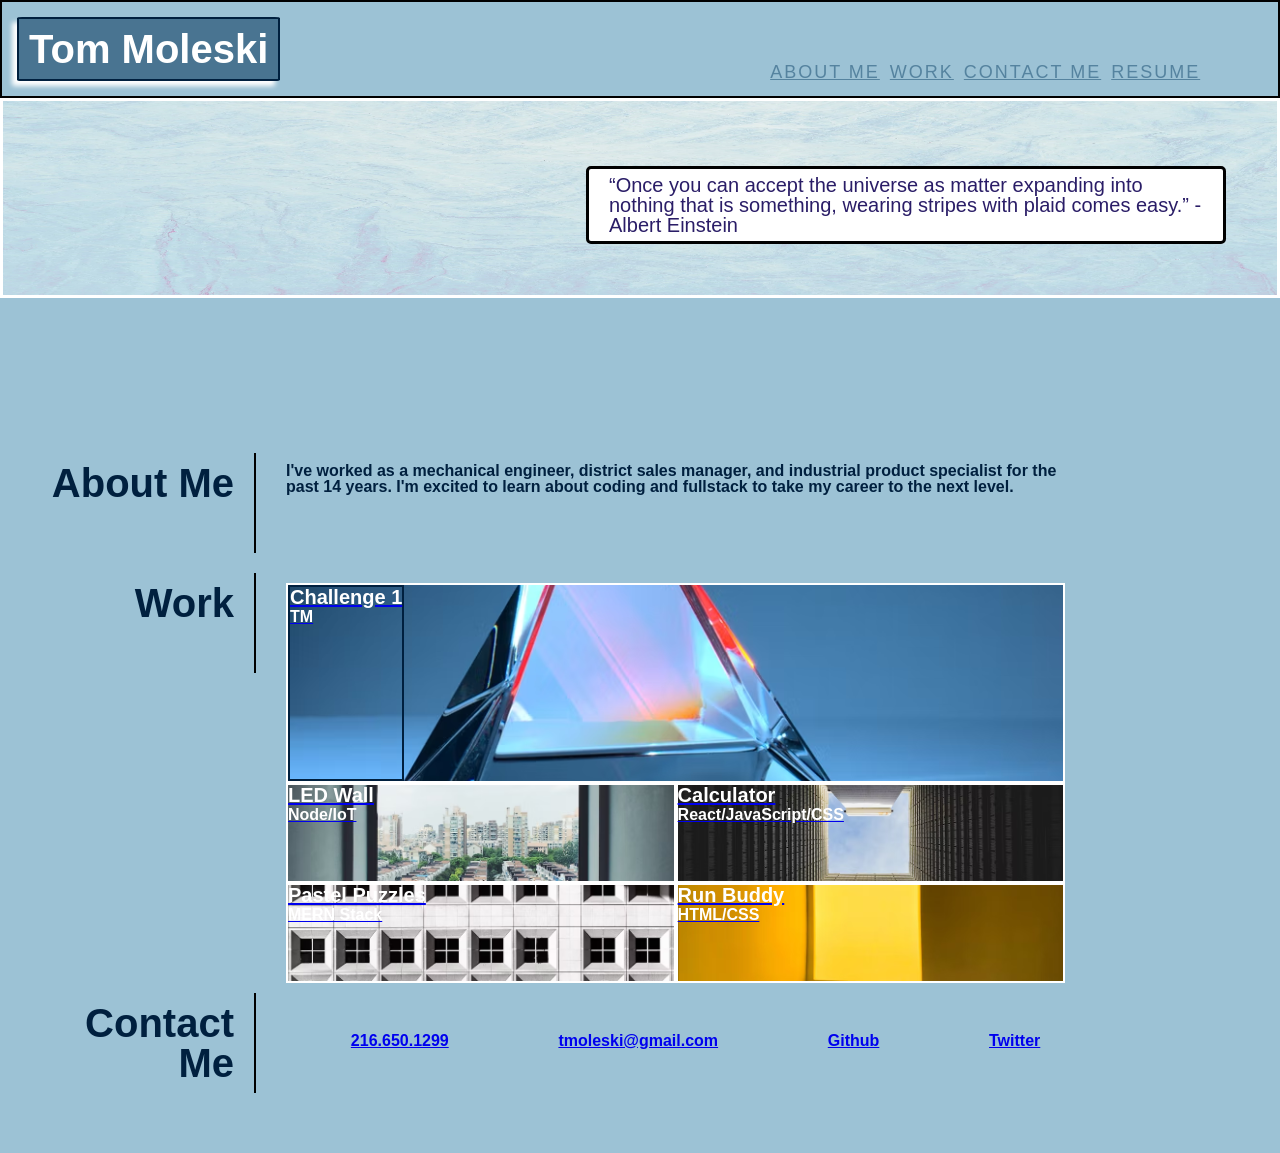
==== commit 333fc566: "Commit 11 - color selection" ====
--- a/index.html
+++ b/index.html
@@ -28,7 +28,7 @@
         <img src="./images/IMG_0441.webp" alt="Blue Marble" />
         <p class="quote">“Once you can accept the universe as matter expanding into nothing that is something, wearing
             stripes with plaid comes
-            easy.” --Albert Einstein</p>
+            easy.” -Albert Einstein</p>
     </figure>
 
 
@@ -60,7 +60,7 @@
                 <div class="buttons">
 
                 <a href="https://tmoleski.github.io/Challenge-1-TM/" class="surf-report">
-                    <div>
+                    <div class="border">
                         <h4>Challenge 1</h4>
                         <h5>TM</h5>
                     </div>
--- a/assets/style.css
+++ b/assets/style.css
@@ -1,11 +1,14 @@
 body {
-    background-color: #517d5e;
+    background-color:#9cc2d5;
+    font-family: 'Lucida Sans', 'Lucida Sans Regular', 'Lucida Grande', 'Lucida Sans Unicode', Geneva, Verdana, sans-serif;
 }
 
 main {
     display: flex;
     margin-top: 5%;
     flex-direction: column;
+    width:100%;
+    height:auto;
 
 }
 
@@ -15,19 +18,19 @@
     border-style: solid;
     border-color: black;
     border-width: 2px;
-    background: #4d5f8b;
+    background: #9cc2d5;
     color: #ffff;
-    font-family: 'Lucida Sans', 'Lucida Sans Regular', 'Lucida Grande', 'Lucida Sans Unicode', Geneva, Verdana, sans-serif;
+    font-family:'Lucida Sans', 'Lucida Sans Regular', 'Lucida Grande', 'Lucida Sans Unicode', Geneva, Verdana, sans-serif;
     display: flex;
     justify-content: space-between;
 }
 
 h1 {
     font-size: 40px;
-    border: 2px solid white;
-    border-radius: 5%;
+    border: 2px solid #00203F;
+    border-radius: 2%;
     box-shadow: -5px 5px 5px white;
-    background: #517d5e;
+    background: #09395e90;
     width: auto;
     margin: 5px;
     padding: 10px;
@@ -41,7 +44,7 @@
     display: flex;
     text-transform: uppercase;
     letter-spacing: 2px;
-    color: white;
+    color: #01539D;
     align-items: flex-end;
     padding-right: 5%;
     font-size: large;
@@ -49,12 +52,19 @@
 }
 
 nav a:link {
-    color: lightskyblue;
+    color: rgb(85, 131, 159);
     text-decoration: underline;
     background-color: transparent;
     margin: 5px;
 }
 
+a:visited {
+    color: #1c1910;
+}
+
+a:hover, a:active, a:focus {
+    color:#d82e67
+}
 /* Hero */
 
 
@@ -73,10 +83,10 @@
     width: 50%;
     text-align: left;
     margin: 10px;
-    border: 3px solid white;
+    border: 3px solid black;
     border-radius: 5px;
     padding: 6px 20px;
-    color: blueviolet;
+    color: rgb(42, 29, 103);
     font-size: 20px;
     left: 45%;
     bottom: 145px;
@@ -91,21 +101,17 @@
 }
 
 h2 {
-
-    Color: Orange;
+    Color: #00203F;
     font-size: 40px;
     padding: 10px 20px;
     border-right: 2px solid white;
-
 }
 
 .content1 {
-
     height: 100px;
-    border-right: 2px solid white;
+    border-right: 2px solid black;
     flex-wrap: wrap;
     text-align: right;
-
 }
 
 
@@ -115,7 +121,7 @@
     width: 80%;
     margin: 10px;
     padding: 0px 20px;
-    color: brown;
+    color:#00203F;
     flex-wrap: wrap;
 
 }
@@ -145,27 +151,34 @@
 
 
 .buttons {
-    display: inline-block;
-    height: 100px;
+    display: flex;
     width: 80%;
     margin: 10px;
     padding: 0px 20px;
     flex-wrap: wrap;
-
+    
+
+}
+
+.buttons a:hover {
+
+    background-blend-mode: hard-light;
 }
 
 h4 {
     color: white;
     font-size: 20px;
-    font-family: Cambria, Cochin, Georgia, Times, 'Times New Roman', serif;
-    text-align: left;
+    font-family: 'Lucida Sans', 'Lucida Sans Regular', 'Lucida Grande', 'Lucida Sans Unicode', Geneva, Verdana, sans-serif, Times, 'Times New Roman', serif;
+    text-align: left;
+    height:22px;
 }
 
 h5 {
-    color: black;
+    color: white;
     font-size: 16px;
-    font-family: Cambria, Cochin, Georgia, Times, 'Times New Roman', serif;
-    text-align: left;
+    font-family: 'Lucida Sans', 'Lucida Sans Regular', 'Lucida Grande', 'Lucida Sans Unicode', Geneva, Verdana, sans-serif, Times, 'Times New Roman', serif;
+    text-align: left;
+    height:20px;
 }
 
 .surf-report {
@@ -173,17 +186,17 @@
     background-image: url("../images/prism.avif");
     background-size: cover;
     background-position: center;
-    min-height: 100px;
-    display: flex;
-    justify-content: flex-start;
-    text-align: left;
-    border: 2px solid white;
-    margin: 0px;
-}
-
-.surf-report a:hover {
-    background-blend-mode: hard-light;
-}
+    width:100%;
+    min-height: 200px;
+    min-width:500px;
+    display: flex;
+    justify-content: flex-start;
+    text-align: left;
+    border: 2px solid white;
+    margin: 0px;
+}
+
+
 
 .led-wall {
 
@@ -238,32 +251,36 @@
     text-align: left;
     border: 2px solid white;
     margin: 0px;
-
-}
-
-
+}
+
+.border {
+    border:#00203F solid 2px;
+}
 
 .content {
     display: flex;
     flex-wrap: wrap;
     flex-direction: column;
     justify-content: space-between;
-
-
 }
 
 .contactinfo {
     display: flex;
-
-}
-
-
+}
+
+.buttons:hover {
+    opacity: 0.7;
+}
 
 .info {
     display: flex;
     justify-content: space-around;
     text-align: center;
     margin: 30px;
-
     padding: 10px;
+}
+
+@media screen and (max-width:768px) {
+    h4 {font-size: smaller;}
+    h5 {font-size:smaller;}
 }
